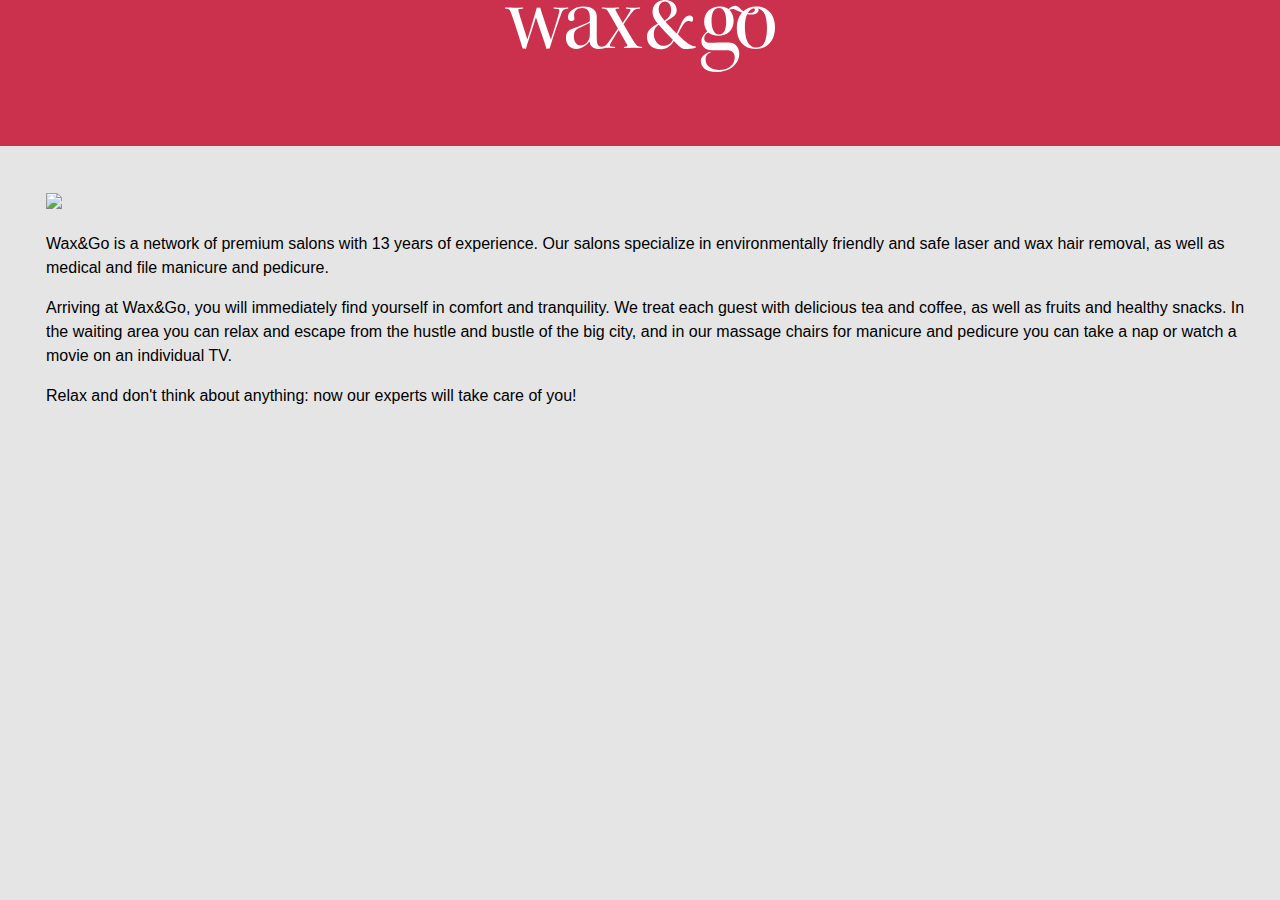
==== page2.html @ 3132a8da "Second page and css fixed" ====
<!DOCTYPE html>
<html lang="en">
  <head>
    <title>WAX&GO DUBAI</title>
    <script></script>
    <link rel="stylesheet" href="css/style.css">
  </head>
  <body>
    <header class="second-page__header">
        <img src="images/logo.svg" alt="wax&go logo" class="logo">
    </header>
    <main class="second-page">
        <div>
            <img src="/waxpromo/images/womans.png" class="img-secondpage">
        </div>
        <div class="green-text">
            <p>
                Wax&Go is a network of premium salons with 13 years 
                of experience. Our salons specialize in environmentally friendly and safe laser and wax hair removal, 
                as well as medical and file manicure and pedicure.
            </p>
            <p>
                Arriving at Wax&Go, you will immediately find yourself 
                in comfort and tranquility. We treat each guest with delicious tea and coffee, as well as fruits and healthy 
                snacks. 
                In the waiting area you can relax and escape from the hustle and bustle of the big city, and in our massage 
                chairs for manicure and pedicure you can take a nap or watch a movie on an individual TV.
            </p>
            <p>
                Relax and don't think about anything: now our experts will take care of you!
            </p>
        </div>
        <div class="spacer">
        </div>
    </main>
  </body>
</html>
---- css/style.css ----
@font-face {
    font-family: Montserrat;
    src: url(/waxpromo/fonts/Montserrat-VariableFont_wght.ttf);
}

header {
    background-color: #CB304D;
    height: 146px;
}

.logo {
    display: block;
    padding-top: inherit;
    margin: auto;
}

body {
    margin: 0;
    background-color: #E5E5E5;
    color: #000000;
    line-height: 1.5;
    font-family: "Montserrat", Arial, Helvetica, sans-serif;
}

main {
    padding-top: 46px;
    margin-left: 46px;
    margin-right: 46px;
    width: 1205px;
}

h1 {
    color: #040404;
    font-size: 40px;
    font-weight: 600;
    text-transform: uppercase;
    text-shadow : 0 0 0 #040404;
}

.small-block__soon {
    width: 362px;
    text-align: left;
}
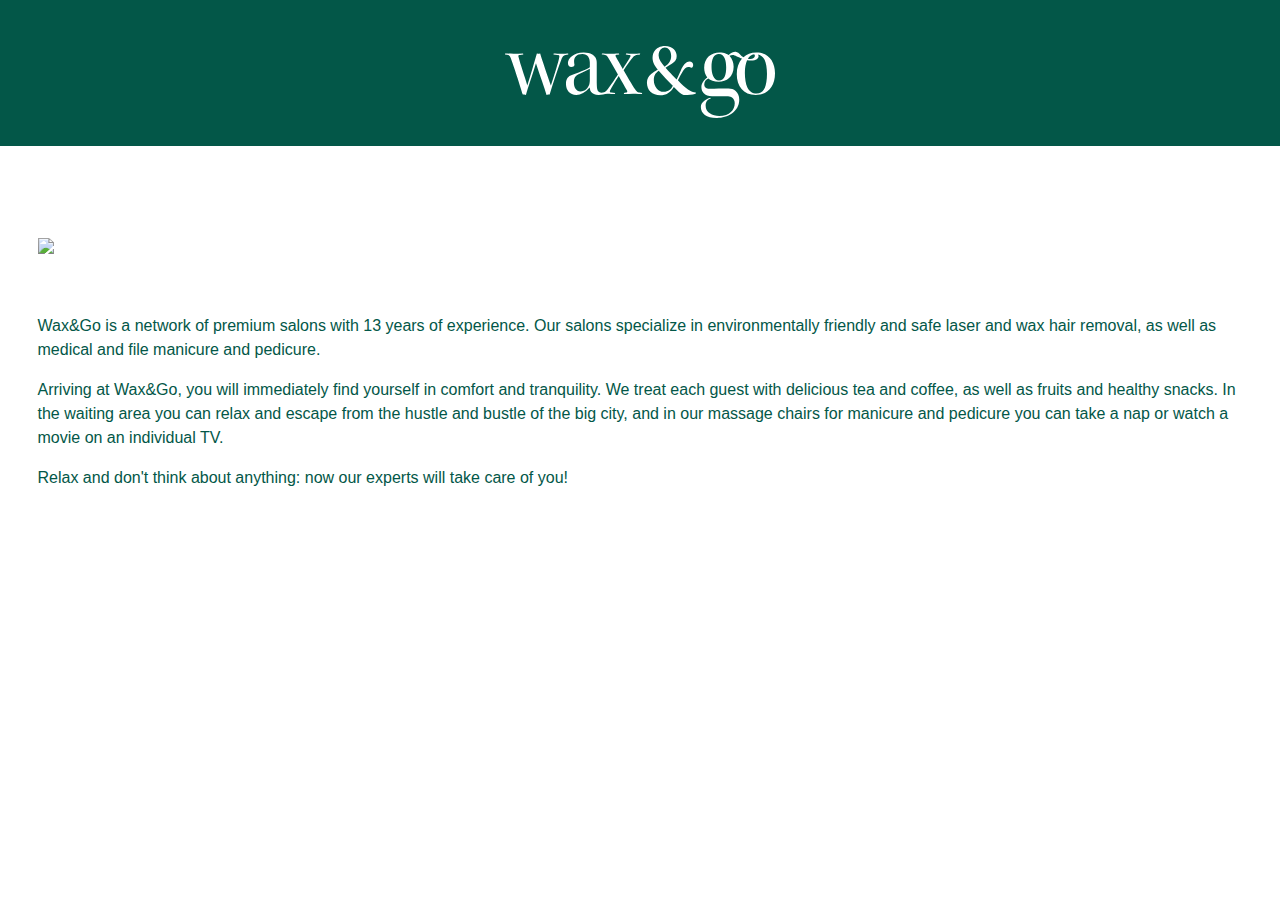
==== commit 1a68d47b: "Added code and styles for mobile versions, looks awful but works. Never used this type of styling be" ====
--- a/page2.html
+++ b/page2.html
@@ -11,9 +11,9 @@
     </header>
     <main class="second-page">
         <div>
-            <img src="/waxpromo/images/womans.png" class="img-secondpage">
+            <img src="/waxpromo/images/womans.png" class="img-secondpage" id="second-page__image">
         </div>
-        <div class="green-text">
+        <div class="green-text" id="second-page__text">
             <p>
                 Wax&Go is a network of premium salons with 13 years 
                 of experience. Our salons specialize in environmentally friendly and safe laser and wax hair removal, 
@@ -33,5 +33,40 @@
         <div class="spacer">
         </div>
     </main>
+    <div class="second-page__mobile">
+        <div class="second-page__mobile-img">
+            <img src="/waxpromo/images/womans.png">
+        </div>
+        <div class="second-page__mobile-text">
+            <p>
+                Wax&Go is a network of premium salons with 13 years 
+                of experience. Our salons specialize in environmentally friendly and safe laser and wax hair removal, 
+                as well as medical and file manicure and pedicure.
+            </p>
+            <p>
+                Arriving at Wax&Go, you will immediately find yourself 
+                in comfort and tranquility. We treat each guest with delicious tea and coffee, as well as fruits and healthy 
+                snacks. 
+                In the waiting area you can relax and escape from the hustle and bustle of the big city, and in our massage 
+                chairs for manicure and pedicure you can take a nap or watch a movie on an individual TV.
+            </p>
+            <p>
+                Relax and don't think about anything: now our experts will take care of you!
+            </p>
+        </div>
+    </div>
+    <footer class="hidden-desktop">
+        <div class="mobile-footer">
+            <div class="mail">
+                <a href="mailto:info@waxandgo.com" class="nodecoration">info@waxandgo.com
+                </a>
+            </div>
+            <div class="insta">
+                <a href="https://www.instagram.com/waxandgo.dubai" class="nodecoration">
+                @waxandgo.dubai
+                </a>
+            </div>
+        </div>
+    </footer>
   </body>
 </html>--- a/css/style.css
+++ b/css/style.css
@@ -8,15 +8,60 @@
     height: 146px;
 }
 
+.second-page__header {
+    background-color: #035748;
+    height: 146px;
+}
+
+@media screen and (max-width: 992px) {
+    .second-page__header {
+        background-color: #035748;
+        height: 186px !important;
+    }
+}
+
+.second-page {
+    margin-top: 46px;
+}
+
+.green-text {
+    color: #035748;
+    font-size: 16px;
+    font-weight: 500;
+    padding-top: 60px;
+}
+
+img {
+    display: block;
+    margin-bottom: -5px;
+    line-height: 0;
+}
+
+.img-secondpage {
+    float: left;
+    padding-right: 80px;
+}
+
 .logo {
     display: block;
-    padding-top: inherit;
+    padding-top: 46px;
     margin: auto;
+}
+
+@media screen and (max-width: 992px) {
+    .logo {
+        display: block;
+        padding-top: 66px;
+        margin-left: auto;
+        margin-right: auto;
+        height: 82px;
+        width: auto;
+    }
 }
 
 body {
     margin: 0;
-    background-color: #E5E5E5;
+    background-color: #ffffff;
     color: #000000;
     line-height: 1.5;
     font-family: "Montserrat", Arial, Helvetica, sans-serif;
@@ -24,9 +69,15 @@
 
 main {
     padding-top: 46px;
-    margin-left: 46px;
-    margin-right: 46px;
+    margin-left: auto;
+    margin-right: auto;
     width: 1205px;
+}
+
+@media screen and (max-width: 992px) {
+    main .second-page {
+        width: auto;
+    }
 }
 
 h1 {
@@ -37,7 +88,279 @@
     text-shadow : 0 0 0 #040404;
 }
 
-.small-block__soon {
+.upper-block {
+    float: left;
+    margin-top: 20px;
+}
+
+.upper-block__soon {
     width: 362px;
     text-align: left;
+    margin-left: 30px;
+}
+
+.upper-block__text {
+    text-align: left;
+    margin-left: 250px;
+    padding-top: 40px;
+}
+
+.central-block {
+    margin-top: 40px;
+}
+
+.central-block__padding {
+    padding: 0 25px 0 25px;
+    width: 254px;
+    height: 284px;
+    display: inline-block;
+    white-space: normal;
+    vertical-align: middle;
+    text-align: left;
+}
+
+.central-block__padding img {
+    display: block;
+    border: none;
+}
+
+.map {
+    margin-left: 1300px;
+}
+
+.central-block__map {
+    width: 305px;
+    height: 622px;
+    float: right;
+    margin-top: -450px;
+    padding-left: 200px;
+}
+
+.bottom-block {
+    float: left;
+    margin-top: 70px;
+    margin-left: 47px;
+}
+
+.bottom-block__button {
+    float: left;
+    text-align: left;
+}
+
+.bottom-block__contacts {
+    float: left;
+    text-align: left;
+    padding-left: 310px;
+    margin-top: -35px;
+}
+
+.btn {
+    height: 50px;
+    width: 233px;
+    background-color: #CB304D;
+    transition: all 0.5s;
+    position: relative;
+    color: #ffffff;
+    font-size: 16px;
+    font-weight: 500;
+    border: 1px solid #ffffff;
+    text-decoration: none;
+    padding: 15px 28px 15px 28px;
+}
+
+.btn:hover {
+    height: 50px;
+    width: 233px;
+    background-color: #ffffff;
+    transition: all 0.5s;
+    position: relative;
+    color: #CB304D;
+    font-size: 16px;
+    font-weight: 500;
+    border: 1px solid #CB304D;
+    text-decoration: none;
+    padding: 15px 28px 15px 28px;
+}
+
+.mail {
+    color: #000000;
+    font-size: 16px;
+    font-weight: 400;
+    text-align: left;
+}
+
+.insta {
+    color: #000000;
+    font-size: 16px;
+    font-weight: 400;
+    text-align: left;
+}
+
+.spacer {
+    margin: 150px 0 0 0;
+}
+
+.mail:before {
+    display: inline-flex;
+    vertical-align: middle;
+    content: '';
+    background-image: url('/waxpromo/images/envelope.svg');
+    background-size: 20px 18px;
+    height: 18px;
+    width: 20px;
+}
+
+.insta:before {
+    display: inline-flex;
+    vertical-align: middle;
+    content: '';
+    background-image: url('/waxpromo/images/instagram.svg');
+    background-size: 20px 20px;
+    height: 20px;
+    width: 20px;
+}
+
+.nodecoration {
+    text-decoration: none;
+    color: #000000;
+}
+
+.small-block {
+    padding: 20px;
+}
+
+.hidden-desktop {
+    background-color: #CB304D;
+    color: #ffffff;
+    padding-top: 36px;
+    padding-bottom: 80px;
+    float: left;
+    overflow: hidden;
+    width: 100%;
+    height: 168px;
+    text-align: center;
+}
+
+.mobile-footer {
+    padding-top: 48px;
+}
+
+@media screen and (max-width: 992px) {
+
+    #first-mobile__image {
+        margin-top: 10px !important;
+    }
+
+    #second-mobile__image {
+        padding: auto;
+    }
+
+    .second-page {
+        text-align: center;
+    }
+
+    .mail {
+        color: #ffffff;
+        font-size: 36px;
+        font-weight: 200;
+        text-align: center;
+    }
+    
+    .insta {
+        color: #ffffff;
+        font-size: 36px;
+        font-weight: 200;
+        text-align: center;
+    }
+    
+    .mail:before {
+        display: inline-flex;
+        vertical-align: middle;
+        content: '';
+        background-image: url('/waxpromo/images/envelope-white.svg');
+        background-size: 40px 38px;
+        height: 38px;
+        width: 40px;
+    }
+    
+    .insta:before {
+        display: inline-flex;
+        vertical-align: middle;
+        content: '';
+        background-image: url('/waxpromo/images/instagram-white.svg');
+        background-size: 40px 40px;
+        height: 40px;
+        width: 40px;
+    }
+    
+    .nodecoration {
+        text-decoration: none;
+        color: #ffffff;
+    }
+
+    .img-secondpage {
+        float: left;
+        margin-top: 46px;
+        margin-left: auto;
+        margin-right: auto;
+    }
+
+    .green-text {
+        float: left;
+        overflow: hidden;
+        color: #035748;
+        font-size: 16px;
+        font-weight: 500;
+        padding-top: 60px;
+        padding-bottom: 60px;
+        width: 80%;
+    }
+
+    .spacer {
+        display: none;
+    }
+
+    .first-page {
+        display: none;
+    }
+
+    .second-page {
+        display: none;
+    }
+
+    .second-page__mobile-img {
+        display: block;
+        padding-top: 120px;
+        padding-left: 100px;
+        padding-bottom: 120px;
+    }
+
+    .second-page__mobile-img img {
+        width: 800px;
+        height: auto;
+    }
+
+    .second-page__mobile-text {
+        text-align: center;
+        color: #035748;
+        font-weight: 500;
+        padding-left: 10px;
+        padding-right: 10px;
+        padding-bottom: 120px;
+    }
+}
+
+
+@media screen and (min-width:993px) {
+    .hidden-desktop {
+        display: none !important;
+    }
+
+    .mobile-footer {
+        display: none;
+    }
+
+    .second-page__mobile {
+        display: none;
+    }
 }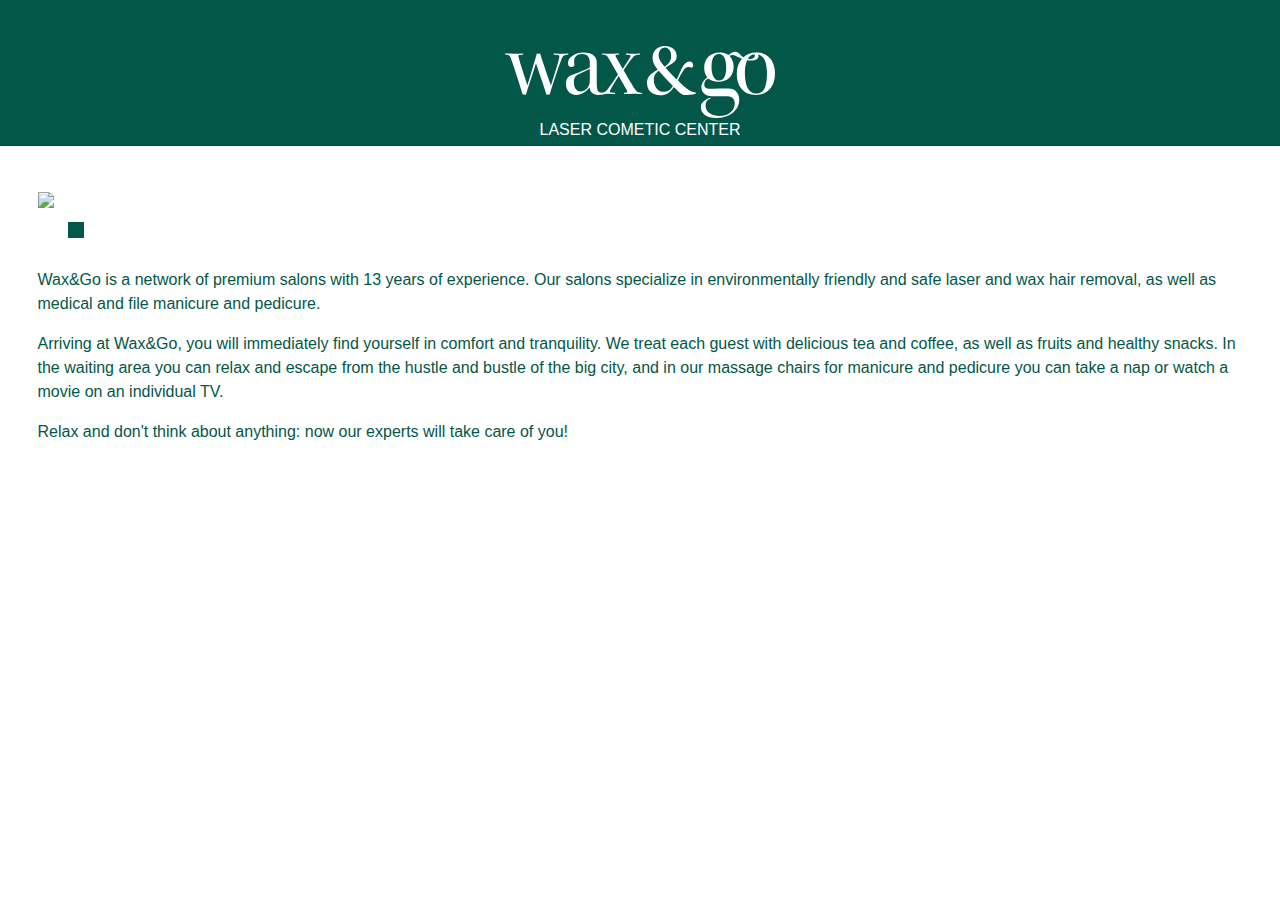
==== commit 40c9fe8b: "Added text under logo and changed text block on frist page" ====
--- a/page2.html
+++ b/page2.html
@@ -8,6 +8,7 @@
   <body>
     <header class="second-page__header">
         <img src="images/logo.svg" alt="wax&go logo" class="logo">
+        <div class="logo-desc">laser cometic center</div>
     </header>
     <main class="second-page">
         <div>
--- a/css/style.css
+++ b/css/style.css
@@ -3,7 +3,7 @@
     src: url(/waxpromo/fonts/Montserrat-VariableFont_wght.ttf);
 }
 
-header {
+.first-page__header {
     background-color: #CB304D;
     height: 146px;
 }
@@ -14,14 +14,29 @@
 }
 
 @media screen and (max-width: 992px) {
+    .first-page__header {
+        background-color: #CB304D;
+        height: 186px !important;
+    }
+    
     .second-page__header {
         background-color: #035748;
         height: 186px !important;
     }
 }
 
+.first-page {
+    margin-top: 0px;
+}
+
 .second-page {
     margin-top: 46px;
+}
+
+.second-page img {
+    -webkit-box-shadow: 30px 30px 0px 0px rgba(3, 87, 72, 1);
+    -moz-box-shadow: 30px 30px 0px 0px rgba(3, 87, 72, 1);
+    box-shadow: 30px 30px 0px 0px rgba(3, 87, 72, 1);
 }
 
 .green-text {
@@ -39,13 +54,20 @@
 
 .img-secondpage {
     float: left;
-    padding-right: 80px;
+    margin-right: 80px;
 }
 
 .logo {
     display: block;
     padding-top: 46px;
     margin: auto;
+}
+
+.logo-desc {
+    text-align: center;
+    color: #ffffff;
+    text-transform: uppercase;
+    font-weight: 200;
 }
 
 @media screen and (max-width: 992px) {
@@ -65,10 +87,12 @@
     color: #000000;
     line-height: 1.5;
     font-family: "Montserrat", Arial, Helvetica, sans-serif;
+    width: 100%;
+    max-width: 100%;
+    overflow-x: hidden;
 }
 
 main {
-    padding-top: 46px;
     margin-left: auto;
     margin-right: auto;
     width: 1205px;
@@ -109,8 +133,14 @@
     margin-top: 40px;
 }
 
+.central-block img {
+    -webkit-box-shadow: 30px 30px 0px 0px rgba(3, 87, 72, 1);
+    -moz-box-shadow: 30px 30px 0px 0px rgba(3, 87, 72, 1);
+    box-shadow: 30px 30px 0px 0px rgba(3, 87, 72, 1);
+}
+
 .central-block__padding {
-    padding: 0 25px 0 25px;
+    margin: 0 25px 0 25px;
     width: 254px;
     height: 284px;
     display: inline-block;
@@ -129,10 +159,10 @@
 }
 
 .central-block__map {
-    width: 305px;
-    height: 622px;
+    width: 315px;
+    height: 522px;
     float: right;
-    margin-top: -450px;
+    margin-top: -350px;
     padding-left: 200px;
 }
 
@@ -140,6 +170,7 @@
     float: left;
     margin-top: 70px;
     margin-left: 47px;
+    padding-bottom: 50px;
 }
 
 .bottom-block__button {
@@ -245,17 +276,27 @@
     padding-top: 48px;
 }
 
+.map-mobile {
+    display: block;
+    width: 800px;
+    margin-top: 120px;
+}
+
+.map-mobile img {
+    width: 800px;
+    height: auto;
+    margin-left: 30px;
+}
+
+/* Sizes for mobile phones */
+
 @media screen and (max-width: 992px) {
 
-    #first-mobile__image {
-        margin-top: 10px !important;
-    }
-
-    #second-mobile__image {
-        padding: auto;
-    }
-
-    .second-page {
+    .first-page__mobile {
+        text-align: center;
+    }
+
+    .second-page__mobile {
         text-align: center;
     }
 
@@ -298,6 +339,55 @@
         color: #ffffff;
     }
 
+    #first-mobile__image {
+        float: left;
+        margin-top: -100px;
+        margin-bottom: 100px;
+        width: 800px;
+        height: auto;
+    }
+
+    #second-mobile__image {
+        float: left;
+        margin-top: 46px;
+        margin-bottom: 250px;
+        width: 800px;
+        height: auto;
+    }
+
+    .upper-block__soon-mobile {
+        margin-top: 300px;
+        margin-bottom: 150px;
+        font-size: 120px;
+    }
+
+    .upper-block__text-mobile {
+        margin-bottom: 150px;
+        font-size: 38px;
+    }
+
+    .upper-block__soon {
+        float: left;
+        margin-top: 46px;
+    }
+
+    .upper-block__text {
+        float: left;
+        margin-top: 46px;
+    }
+
+    .bottom_block__button{
+        text-align: center;
+        margin: 0 0 300px 0 !important;
+        margin: 60px 0 60px 0;
+    }
+
+    .btn {
+        text-align: center;
+        font-size: 48px;
+        padding: 40px 80px 40px 80px;
+    }
+
     .img-secondpage {
         float: left;
         margin-top: 46px;
@@ -328,6 +418,15 @@
         display: none;
     }
 
+    .central-block__mobile {
+        display: block;
+        margin-left: 60px;
+    }
+
+    .central-block__mobile .btn {
+        margin-left: -60px;
+    }
+
     .second-page__mobile-img {
         display: block;
         padding-top: 120px;
@@ -338,6 +437,9 @@
     .second-page__mobile-img img {
         width: 800px;
         height: auto;
+        -webkit-box-shadow: 30px 30px 0px 0px rgba(3, 87, 72, 1);
+        -moz-box-shadow: 30px 30px 0px 0px rgba(3, 87, 72, 1);
+        box-shadow: 30px 30px 0px 0px rgba(3, 87, 72, 1);
     }
 
     .second-page__mobile-text {
@@ -348,18 +450,43 @@
         padding-right: 10px;
         padding-bottom: 120px;
     }
-}
-
+
+    .mobile-header {
+        background-color: #CB304D;
+        height: 146px;
+    }
+
+    .logo-mobile {
+        display: block;
+        padding-top: 26px;
+        height: 36px;
+    }
+
+    main {
+        display: none;
+    }
+}
+
+
+/* Hiding mobile elements for desktop users */
 
 @media screen and (min-width:993px) {
     .hidden-desktop {
         display: none !important;
     }
 
+    .mobile-header {
+        display: none;
+    }
+
     .mobile-footer {
         display: none;
     }
 
+    .first-page__mobile {
+        display: none;
+    }
+
     .second-page__mobile {
         display: none;
     }
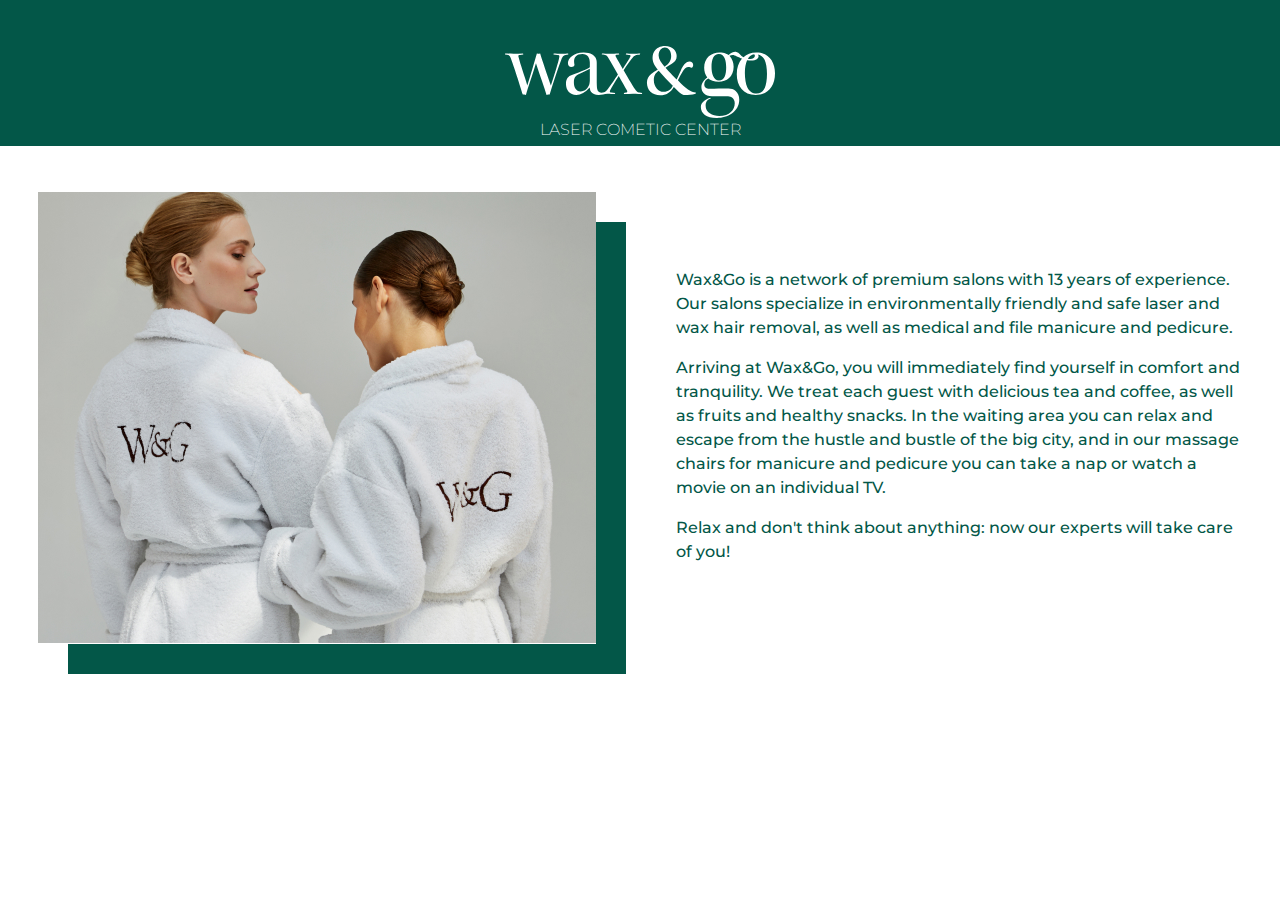
==== commit 42375b53: "Added new text and images, small css improvement" ====
--- a/page2.html
+++ b/page2.html
@@ -7,12 +7,12 @@
   </head>
   <body>
     <header class="second-page__header">
-        <img src="images/logo.svg" alt="wax&go logo" class="logo">
+        <img src="/images/logo.svg" alt="wax&go logo" class="logo">
         <div class="logo-desc">laser cometic center</div>
     </header>
     <main class="second-page">
         <div>
-            <img src="/waxpromo/images/womans.png" class="img-secondpage" id="second-page__image">
+            <img src="/images/womans.png" class="img-secondpage" id="second-page__image">
         </div>
         <div class="green-text" id="second-page__text">
             <p>
@@ -36,7 +36,7 @@
     </main>
     <div class="second-page__mobile">
         <div class="second-page__mobile-img">
-            <img src="/waxpromo/images/womans.png">
+            <img src="/images/womans.png">
         </div>
         <div class="second-page__mobile-text">
             <p>
--- a/css/style.css
+++ b/css/style.css
@@ -1,6 +1,6 @@
 @font-face {
     font-family: Montserrat;
-    src: url(/waxpromo/fonts/Montserrat-VariableFont_wght.ttf);
+    src: url(/fonts/Montserrat-VariableFont_wght.ttf);
 }
 
 .first-page__header {
@@ -127,10 +127,11 @@
     text-align: left;
     margin-left: 250px;
     padding-top: 40px;
+    line-height: 1em;
 }
 
 .central-block {
-    margin-top: 40px;
+    margin-top: 10px;
 }
 
 .central-block img {
@@ -158,8 +159,10 @@
     margin-left: 1300px;
 }
 
+/* old width 315px and height 522px */
+
 .central-block__map {
-    width: 315px;
+    width: 295px;
     height: 522px;
     float: right;
     margin-top: -350px;
@@ -168,9 +171,9 @@
 
 .bottom-block {
     float: left;
-    margin-top: 70px;
+    margin-top: -80px;
     margin-left: 47px;
-    padding-bottom: 50px;
+    padding-bottom: 20px;
 }
 
 .bottom-block__button {
@@ -181,8 +184,15 @@
 .bottom-block__contacts {
     float: left;
     text-align: left;
-    padding-left: 310px;
-    margin-top: -35px;
+    margin-left: 316px;
+    margin-top: -40px;
+}
+
+.bottom-block__hire {
+    float: left;
+    text-align: left;
+    margin-left: 84px;
+    margin-top: -50px;
 }
 
 .btn {
@@ -218,6 +228,7 @@
     font-size: 16px;
     font-weight: 400;
     text-align: left;
+    margin-bottom: 8px;
 }
 
 .insta {
@@ -235,7 +246,7 @@
     display: inline-flex;
     vertical-align: middle;
     content: '';
-    background-image: url('/waxpromo/images/envelope.svg');
+    background-image: url('/images/envelope.svg');
     background-size: 20px 18px;
     height: 18px;
     width: 20px;
@@ -245,7 +256,7 @@
     display: inline-flex;
     vertical-align: middle;
     content: '';
-    background-image: url('/waxpromo/images/instagram.svg');
+    background-image: url('/images/instagram.svg');
     background-size: 20px 20px;
     height: 20px;
     width: 20px;
@@ -318,7 +329,7 @@
         display: inline-flex;
         vertical-align: middle;
         content: '';
-        background-image: url('/waxpromo/images/envelope-white.svg');
+        background-image: url('/images/envelope-white.svg');
         background-size: 40px 38px;
         height: 38px;
         width: 40px;
@@ -328,7 +339,7 @@
         display: inline-flex;
         vertical-align: middle;
         content: '';
-        background-image: url('/waxpromo/images/instagram-white.svg');
+        background-image: url('/images/instagram-white.svg');
         background-size: 40px 40px;
         height: 40px;
         width: 40px;
@@ -354,6 +365,14 @@
         width: 800px;
         height: auto;
     }
+    
+    #third-mobile__image {
+        float: left;
+        margin-top: 46px;
+        margin-bottom: 250px;
+        width: 800px;
+        height: auto;
+    }
 
     .upper-block__soon-mobile {
         margin-top: 300px;
@@ -364,6 +383,7 @@
     .upper-block__text-mobile {
         margin-bottom: 150px;
         font-size: 38px;
+        line-height: 1em;
     }
 
     .upper-block__soon {
@@ -374,6 +394,15 @@
     .upper-block__text {
         float: left;
         margin-top: 46px;
+    }
+    
+    .central-block__text-mobile {
+        float: left;
+        margin: 46px auto 250px 40px;
+        width: 800px;
+        height: auto;
+        font-size: 48px;
+        text-align: center !important;
     }
 
     .bottom_block__button{
@@ -446,6 +475,7 @@
         text-align: center;
         color: #035748;
         font-weight: 500;
+        margin: 0 20px 0 20px;
         padding-left: 10px;
         padding-right: 10px;
         padding-bottom: 120px;
